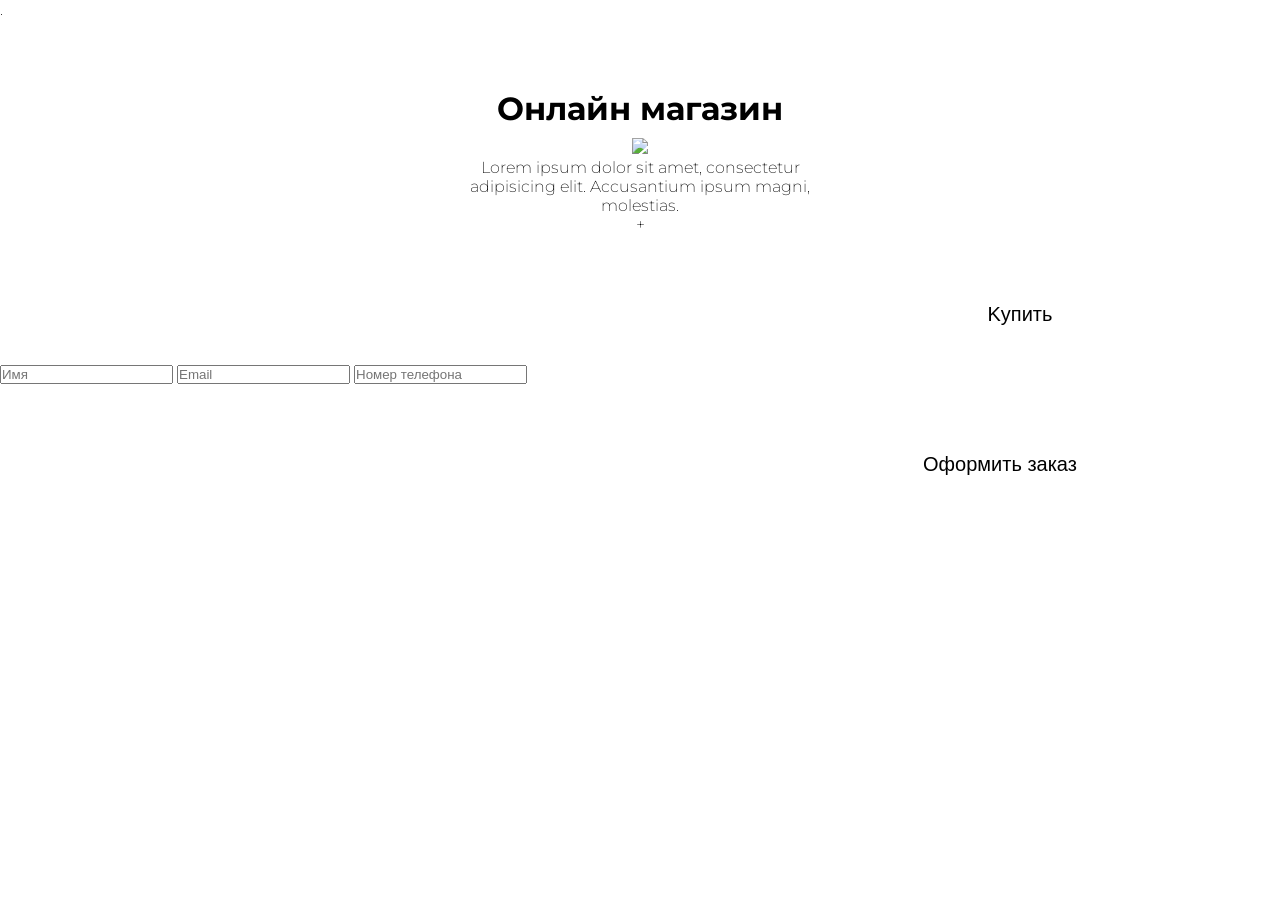
==== index.html @ bd3d3187 "Update index.html" ====
<!DOCTYPE html>
<html lang="ru">
<head>
    <meta charset="UTF-8">
    <meta name="viewport"
          content="width=device-width, user-scalable=no, initial-scale=1.0, maximum-scale=1.0, minimum-scale=1">.
    <title>Shop</title>
    <script src="https://telegram.org/js/telegram-web-app.js"></script>
     <script src="telegram-web-app.js"></script>
    <style>
        @import url('https://fonts.googleapis.com/css2?family=Montserrat:ital,wght@1,500&display=swap');

        * {
            margin: 0;
            padding: 0;
            box-sizing: border-box;
        }

        body {
            font-family: 'Montserrat', sans-serif;
            font-weight: 200;
            color: var(--tg-theme-text-color);
            background: var(--tg-theme-bg-color);
        }

        #main {
            width: 100%;
            padding: 20px;
            text-align: center;
        }

        h1 {
            margin-top: 50px;
            margin-bottom: 10px;
        }

        p {
            width: 350px;
            margin: 0 auto;
        }

        button {
            border: 0;
            border-radius: 5px;
            margin-top: 50px;
            height: 60px;
            width: 2000px;
            font-size: 20px;
            font-weight: 500;
            cursor: pointer;
            transition: all 500ms ease;
            color: var(--tg-theme-button-color);
            background: var(--tg-theme-button-text-color);
        }

        button:hover {
            background: var(--tg-theme-secondary-bg-color);
        }
    </style>
</head>
<body>
    <div id="main">
        <h1>Онлайн магазин</h1>
        <img src="https://cdn-icons-png.flaticon.com/512/3595/3595455.png">
        <p>Lorem ipsum dolor sit amet, consectetur adipisicing elit. Accusantium ipsum magni, molestias.</p>+
        <button id="buy">Kyпить</button>
    </div>
    <form id="form">
        <input type="text" placeholder="Имя" id="user_name">
        <input type="text" placeholder="Email" id="user_email">
        <input type="text" placeholder="Номер телефона" id="user_phone">
        <div id="error"></div>
        <button id="order">Оформить заказ</button>
    </form>
    <script>
        let tg = window.Telegram.WebApp;
        let buy = document.getElementById("buy");
        let order = document.getElementById("order");
        tg.expand();

        buy.addEventListener("clock", () => {
            document.getElementById("main").style.display = "none";
            document.getElementById("form").style.display = "block";
            document.getElementById("user_name").value = tg.initDataUnsafe.first_name + " " + tg.initDataUnsafe.last_name
        });

        order.addEventListener("click", () => {
            tg.close();
            document.getElementById("error").innerText = '';
            let name = document.getElementById("user_name").value;
            let email = document.getElementById("user_email").value;
            let phone = document.getElementById("user_phone").value;
            if (name.length < 5) {
                document.getElementById("error").innerText = "Ошибка в имени";
                return;
            }
            if (email.length < 5) {
                document.getElementById("error").innerText = "Ошибка в email";
                return;
            }
            if (phone.length < 5) {
                document.getElementById("error").innerText = "Ошибка в номере телефона";
                return;
            }
            let data = {
                name: name,
                email: email,
                phone: phone
            }
            tg.sendData(JSON.stringify(data));

            tg.close();
        })
    </script>
</body>
</html>
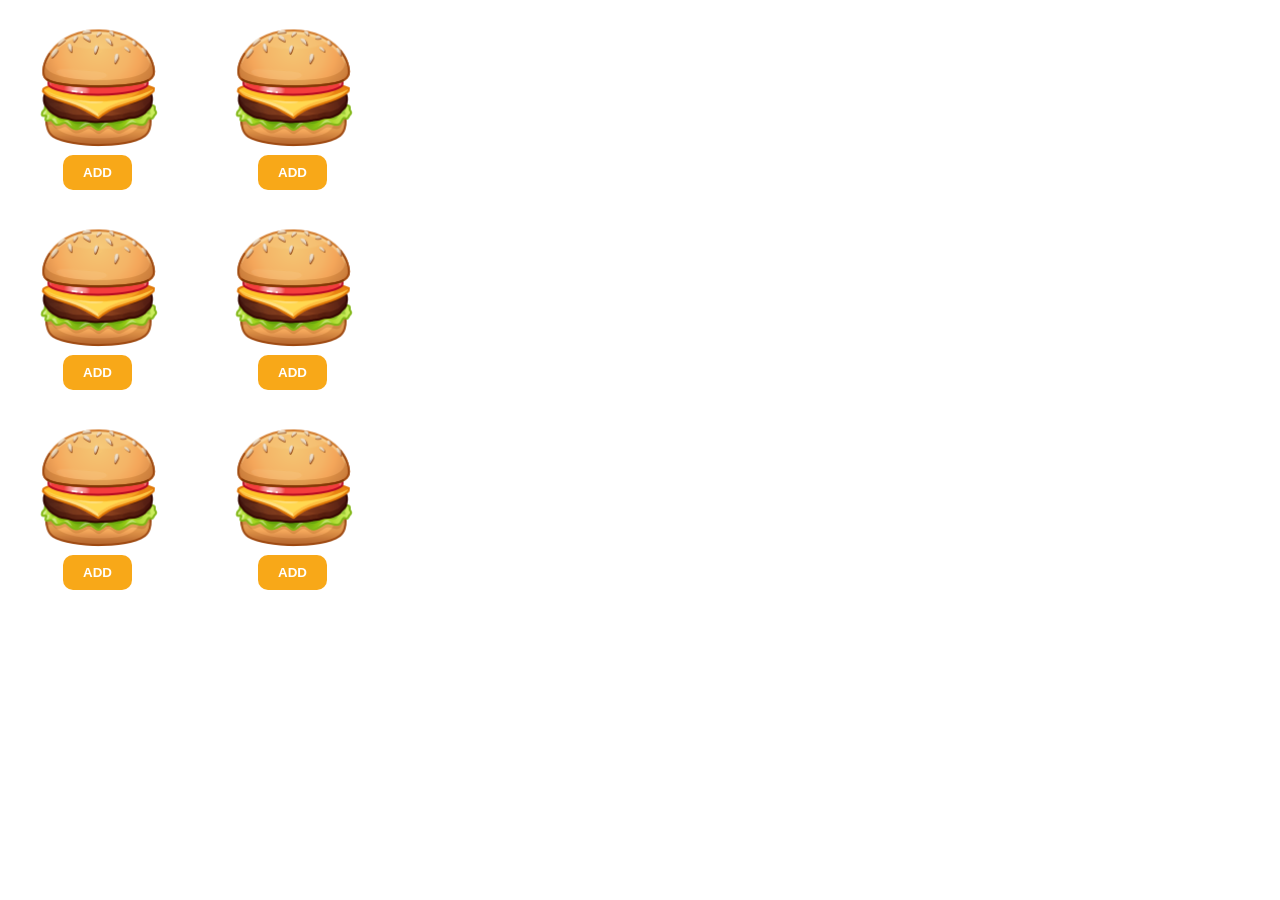
==== commit 03c5f632: "Add files via upload" ====
--- a/index.html
+++ b/index.html
@@ -1,116 +1,45 @@
-<!DOCTYPE html>
-<html lang="ru">
-<head>
-    <meta charset="UTF-8">
-    <meta name="viewport"
-          content="width=device-width, user-scalable=no, initial-scale=1.0, maximum-scale=1.0, minimum-scale=1">.
-    <title>Shop</title>
-    <script src="https://telegram.org/js/telegram-web-app.js"></script>
-     <script src="telegram-web-app.js"></script>
-    <style>
-        @import url('https://fonts.googleapis.com/css2?family=Montserrat:ital,wght@1,500&display=swap');
-
-        * {
-            margin: 0;
-            padding: 0;
-            box-sizing: border-box;
-        }
-
-        body {
-            font-family: 'Montserrat', sans-serif;
-            font-weight: 200;
-            color: var(--tg-theme-text-color);
-            background: var(--tg-theme-bg-color);
-        }
-
-        #main {
-            width: 100%;
-            padding: 20px;
-            text-align: center;
-        }
-
-        h1 {
-            margin-top: 50px;
-            margin-bottom: 10px;
-        }
-
-        p {
-            width: 350px;
-            margin: 0 auto;
-        }
-
-        button {
-            border: 0;
-            border-radius: 5px;
-            margin-top: 50px;
-            height: 60px;
-            width: 2000px;
-            font-size: 20px;
-            font-weight: 500;
-            cursor: pointer;
-            transition: all 500ms ease;
-            color: var(--tg-theme-button-color);
-            background: var(--tg-theme-button-text-color);
-        }
-
-        button:hover {
-            background: var(--tg-theme-secondary-bg-color);
-        }
-    </style>
-</head>
-<body>
-    <div id="main">
-        <h1>Онлайн магазин</h1>
-        <img src="https://cdn-icons-png.flaticon.com/512/3595/3595455.png">
-        <p>Lorem ipsum dolor sit amet, consectetur adipisicing elit. Accusantium ipsum magni, molestias.</p>+
-        <button id="buy">Kyпить</button>
-    </div>
-    <form id="form">
-        <input type="text" placeholder="Имя" id="user_name">
-        <input type="text" placeholder="Email" id="user_email">
-        <input type="text" placeholder="Номер телефона" id="user_phone">
-        <div id="error"></div>
-        <button id="order">Оформить заказ</button>
-    </form>
-    <script>
-        let tg = window.Telegram.WebApp;
-        let buy = document.getElementById("buy");
-        let order = document.getElementById("order");
-        tg.expand();
-
-        buy.addEventListener("clock", () => {
-            document.getElementById("main").style.display = "none";
-            document.getElementById("form").style.display = "block";
-            document.getElementById("user_name").value = tg.initDataUnsafe.first_name + " " + tg.initDataUnsafe.last_name
-        });
-
-        order.addEventListener("click", () => {
-            tg.close();
-            document.getElementById("error").innerText = '';
-            let name = document.getElementById("user_name").value;
-            let email = document.getElementById("user_email").value;
-            let phone = document.getElementById("user_phone").value;
-            if (name.length < 5) {
-                document.getElementById("error").innerText = "Ошибка в имени";
-                return;
-            }
-            if (email.length < 5) {
-                document.getElementById("error").innerText = "Ошибка в email";
-                return;
-            }
-            if (phone.length < 5) {
-                document.getElementById("error").innerText = "Ошибка в номере телефона";
-                return;
-            }
-            let data = {
-                name: name,
-                email: email,
-                phone: phone
-            }
-            tg.sendData(JSON.stringify(data));
-
-            tg.close();
-        })
-    </script>
-</body>
-</html>
+<!DOCTYPE html>
+<html lang="en">
+<head>
+	<meta charset="UTF-8">
+	<meta name="viewport" content="width=device-width, initial-scale=1.0">
+	<link rel="stylesheet" href="style.css">
+	<title>Document</title>
+</head>
+<body>
+	<div class="container">
+		<div class="inner">
+			<div class="item">
+				<img src="./img/Burger_148.png" alt="" class="img">
+				<button class="btn" id="btn1">Add</button>
+			</div>
+			<div class="item">
+				<img src="./img/Burger_148.png" alt="" class="img">
+				<button class="btn" id="btn2">Add</button>
+			</div>
+			<div class="item">
+				<img src="./img/Burger_148.png" alt="" class="img">
+				<button class="btn" id="btn3">Add</button>
+			</div>
+			<div class="item">
+				<img src="./img/Burger_148.png" alt="" class="img">
+				<button class="btn" id="btn4">Add</button>
+			</div>
+			<div class="item">
+				<img src="./img/Burger_148.png" alt="" class="img">
+				<button class="btn" id="btn5">Add</button>
+			</div>
+			<div class="item">
+				<img src="./img/Burger_148.png" alt="" class="img">
+				<button class="btn" id="btn6">Add</button>
+			</div>
+		</div>
+	</div>
+	<div class="usercard" id="usercard">
+
+	</div>
+
+	<script src="https://telegram.org/js/telegram-web-app.js"></script>
+	<script src="app.js"></script>
+</body>
+</html>
--- a/style.css
+++ b/style.css
@@ -0,0 +1,62 @@
+body {
+	margin: 0;
+	padding: 0;
+	font-size: 18px;
+	color: var(--tg-theme-text-color);
+	background: var(--tg-theme-bg-color);
+}
+
+.container {
+	max-width: 390px;
+}
+
+.inner {
+	display: grid;
+	grid-template-columns: 1fr 1fr;
+	grid-template-rows: 200px 200px 200px;
+}
+
+.img {
+	width: 150px;
+}
+
+.item {
+	text-align: center;
+}
+
+.btn {
+	display: inline-block;
+	padding: 10px 20px;
+	border: none;
+	background: rgb(248, 168, 24);
+	border-radius: 10px;
+	color: #fff;
+	text-transform: uppercase;
+	font-weight: 700;
+
+	transition: background .2s linear;
+}
+
+.btn:hover {
+	background: lightgreen;
+}
+
+.usercard {
+	text-align: center;
+}
+
+
+
+
+
+
+
+
+
+
+
+
+
+
+
+
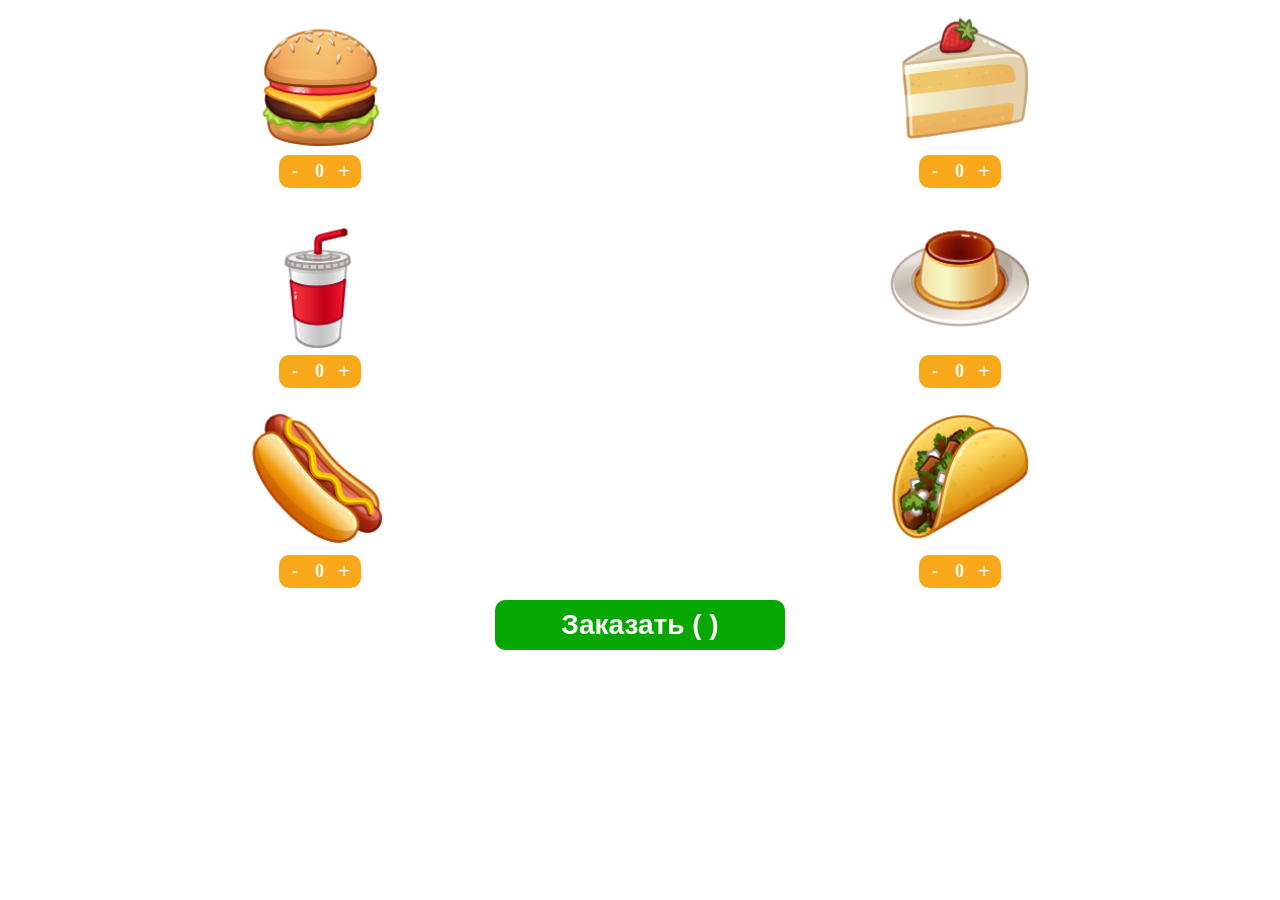
==== commit 6181f815: "edit" ====
--- a/index.html
+++ b/index.html
@@ -1,45 +1,82 @@
 <!DOCTYPE html>
-<html lang="en">
+<html lang="ru">
+
 <head>
 	<meta charset="UTF-8">
 	<meta name="viewport" content="width=device-width, initial-scale=1.0">
-	<link rel="stylesheet" href="style.css">
+	<link rel="stylesheet" href="/css/style.css">
 	<title>Document</title>
 </head>
+
 <body>
 	<div class="container">
 		<div class="inner">
 			<div class="item">
 				<img src="./img/Burger_148.png" alt="" class="img">
-				<button class="btn" id="btn1">Add</button>
+				<div class="btn">
+					<button class="counter-button" id="minus-counter1">-</button>
+					<div class="counter" id="counter1">0</div>
+					<button class="counter-button" id="plus-counter1">+</button>
+				</div>
 			</div>
 			<div class="item">
-				<img src="./img/Burger_148.png" alt="" class="img">
-				<button class="btn" id="btn2">Add</button>
+				<img src="./img/Cake_148.png" alt="" class="img">
+				<div class="btn">
+					<button class="counter-button" id="minus-counter2">-</button>
+					<div class="counter" id="counter2">0</div>
+					<button class="counter-button" id="plus-counter2">+</button>
+				</div>
 			</div>
 			<div class="item">
-				<img src="./img/Burger_148.png" alt="" class="img">
-				<button class="btn" id="btn3">Add</button>
+				<img src="./img/Coke_148.png" alt="" class="img">
+				<div class="btn">
+					<button class="counter-button" id="minus-counter3">-</button>
+					<div class="counter" id="counter3">0</div>
+					<button class="counter-button" id="plus-counter3">+</button>
+				</div>
 			</div>
 			<div class="item">
-				<img src="./img/Burger_148.png" alt="" class="img">
-				<button class="btn" id="btn4">Add</button>
+				<img src="./img/Flan_148.png" alt="" class="img">
+				<div class="btn">
+					<button class="counter-button" id="minus-counter4">-</button>
+					<div class="counter" id="counter4">0</div>
+					<button class="counter-button" id="plus-counter4">+</button>
+				</div>
 			</div>
 			<div class="item">
-				<img src="./img/Burger_148.png" alt="" class="img">
-				<button class="btn" id="btn5">Add</button>
+				<img src="./img/Hotdog_148.png" alt="" class="img">
+				<div class="btn">
+					<button class="counter-button" id="minus-counter5">-</button>
+					<div class="counter" id="counter5">0</div>
+					<button class="counter-button" id="plus-counter5">+</button>
+				</div>
 			</div>
 			<div class="item">
-				<img src="./img/Burger_148.png" alt="" class="img">
-				<button class="btn" id="btn6">Add</button>
+				<img src="./img/Tako_148.png" alt="" class="img">
+				<div class="btn">
+					<button class="counter-button" id="minus-counter6">-</button>
+					<div class="counter" id="counter6">0</div>
+					<button class="counter-button" id="plus-counter6">+</button>
+				</div>
 			</div>
 		</div>
 	</div>
-	<div class="usercard" id="usercard">
-
+	<div class="order-button-container">
+		<button class="order-button">Заказать ( )</button>
 	</div>
 
 	<script src="https://telegram.org/js/telegram-web-app.js"></script>
-	<script src="app.js"></script>
+	<script src="/js/app.js"></script>
+
+	<script src="/js/counter.js"></script>
+
+	<!-- Пошёл нахуй -->
+
+	<script>
+		let url = new URL(window.location.href);
+		let id = url.searchParams.get("id");
+	</script>
+
 </body>
-</html>
+
+</html>
--- a/css/style.css
+++ b/css/style.css
@@ -0,0 +1,80 @@
+body {
+	margin: 0;
+	padding: 0;
+	font-size: 18px;
+	color: var(--tg-theme-text-color);
+	background: var(--tg-theme-bg-color);
+}
+
+.container {
+	max-width: 100%;
+}
+
+.inner {
+	display: grid;
+	grid-template-columns: 1fr 1fr;
+	grid-template-rows: 200px 200px 200px;
+}
+
+.img {
+	width: 150px;
+}
+
+.item {
+	margin: 0 auto;
+	display: block;
+}
+
+.btn {
+	display: flex;
+	margin: 0 auto;
+	padding: 1px;
+	border: none;
+	background: rgb(248, 168, 24);
+	border-radius: 10px;
+	color: #fff;
+	text-transform: uppercase;
+	font-weight: 700;
+	width: 80px;
+	transition: background .2s linear;
+}
+
+.counter {
+	display: table;
+	padding: 5px;
+}
+
+.counter-button {
+	height: 30px;
+	width: 30px;
+	background: rgb(248, 168, 24);
+	border: none;
+	font-size: 20px;
+	padding: 0;
+	color: #fff;
+	border-radius: 10px;
+}
+
+.counter-button:hover {
+	background: rgb(245, 182, 65);
+}
+
+.usercard {
+	text-align: center;
+}
+
+.order-button-container {
+	text-align: center;
+}
+
+.order-button {
+	width: 290px;
+	height: 50px;
+	text-align: center;
+	border: 0;
+	border-radius: 10px;
+	color: #FFFFFF;
+	font-weight: bold;
+	font-size: 28px;
+	background: rgb(7, 167, 1);
+}
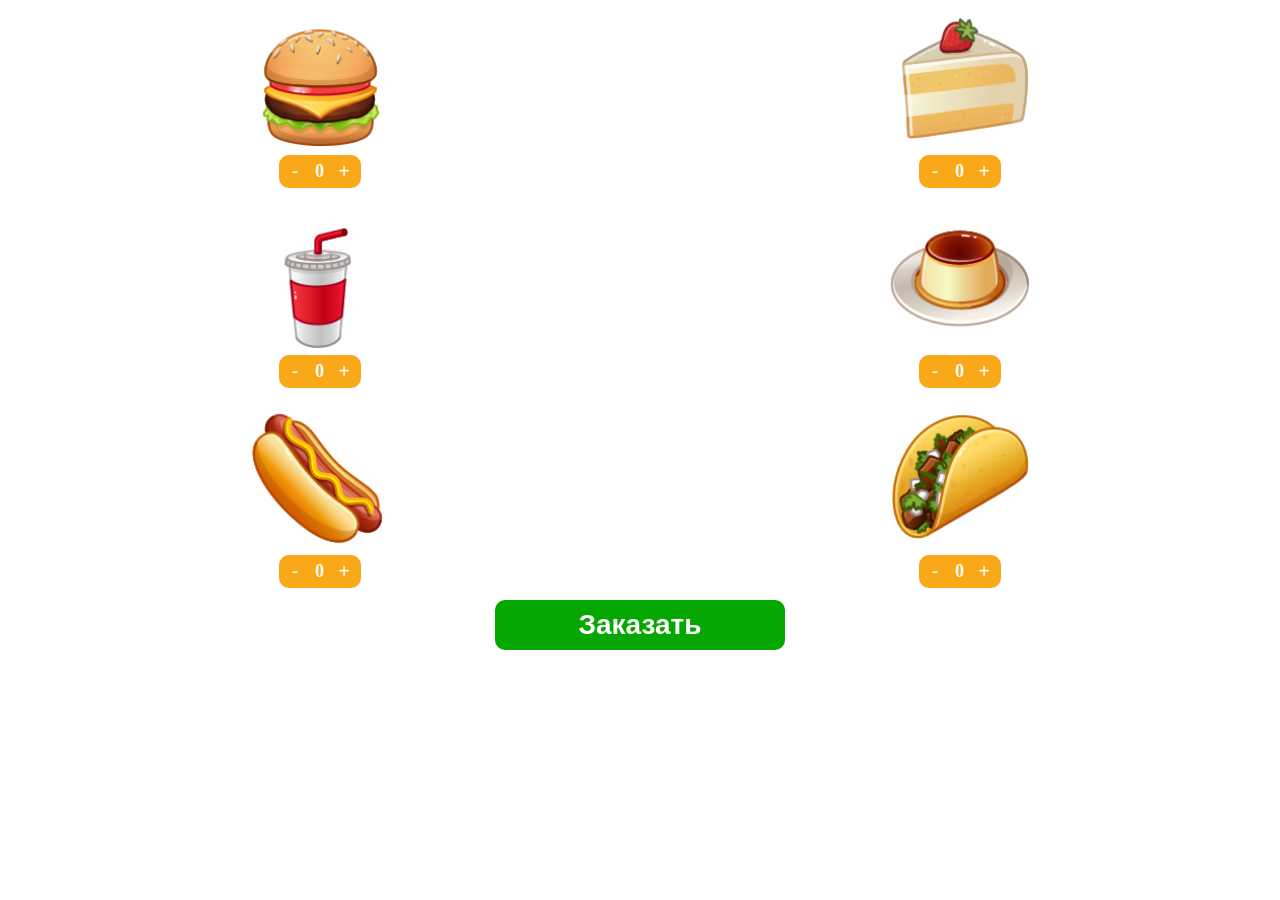
==== commit 7b3be679: "edit" ====
--- a/index.html
+++ b/index.html
@@ -62,7 +62,7 @@
 		</div>
 	</div>
 	<div class="order-button-container">
-		<button class="order-button">Заказать ( )</button>
+		<button class="order-button" id="order-button">Заказать</button>
 	</div>
 
 	<script src="https://telegram.org/js/telegram-web-app.js"></script>
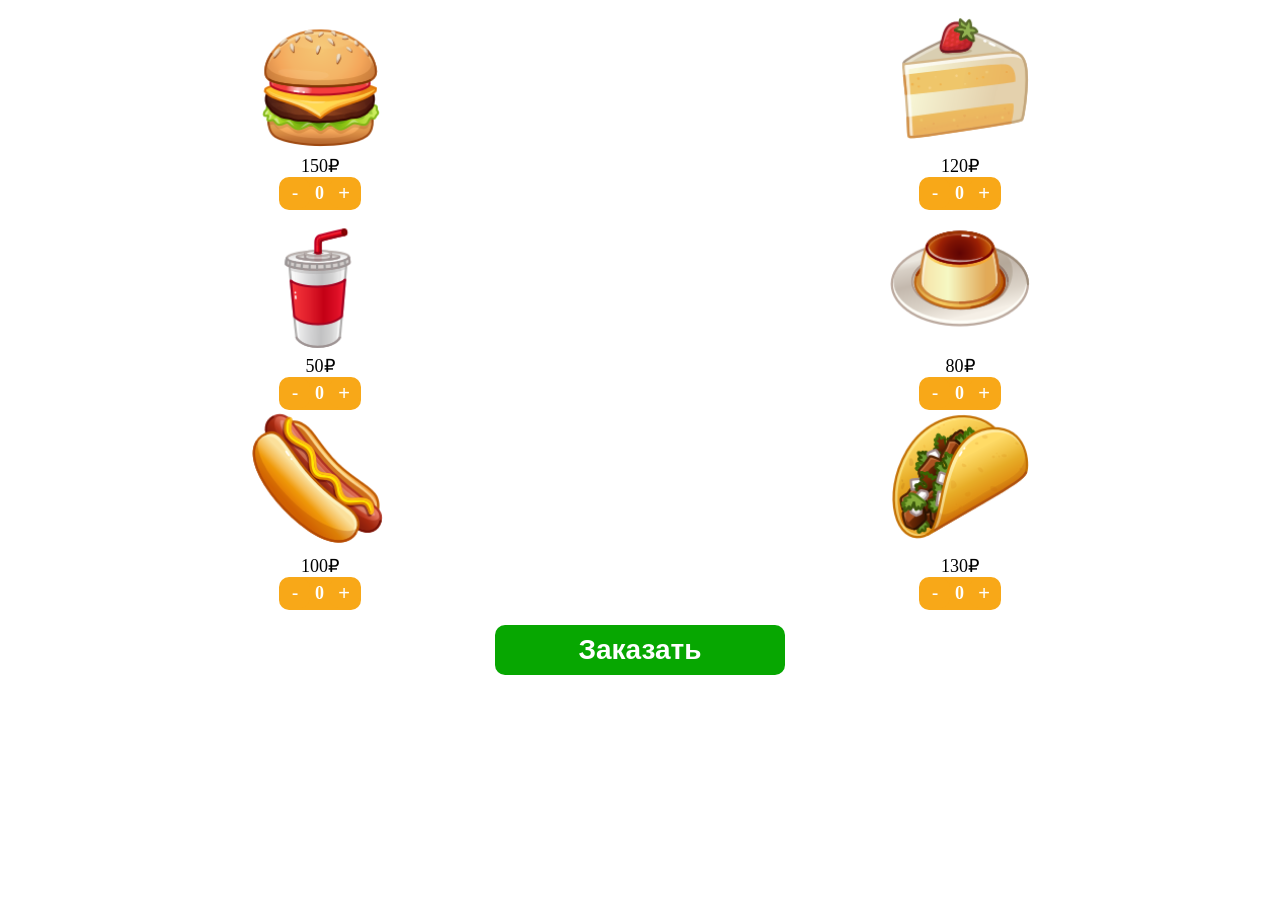
==== commit 33c567e2: "edit" ====
--- a/index.html
+++ b/index.html
@@ -1,10 +1,11 @@
 <!DOCTYPE html>
+
 <html lang="ru">
 
 <head>
-	<meta charset="UTF-8">
-	<meta name="viewport" content="width=device-width, initial-scale=1.0">
-	<link rel="stylesheet" href="/css/style.css">
+	<meta charset="utf-8" />
+	<meta content="width=device-width, initial-scale=1.0" name="viewport" />
+	<link href="/css/style.css" rel="stylesheet" />
 	<title>Document</title>
 </head>
 
@@ -12,7 +13,8 @@
 	<div class="container">
 		<div class="inner">
 			<div class="item">
-				<img src="./img/Burger_148.png" alt="" class="img">
+				<img alt="" class="img" src="./img/Burger_148.png" />
+				<div class="product-price">150₽</div>
 				<div class="btn">
 					<button class="counter-button" id="minus-counter1">-</button>
 					<div class="counter" id="counter1">0</div>
@@ -20,7 +22,8 @@
 				</div>
 			</div>
 			<div class="item">
-				<img src="./img/Cake_148.png" alt="" class="img">
+				<img alt="" class="img" src="./img/Cake_148.png" />
+				<div class="product-price">120₽</div>
 				<div class="btn">
 					<button class="counter-button" id="minus-counter2">-</button>
 					<div class="counter" id="counter2">0</div>
@@ -28,7 +31,8 @@
 				</div>
 			</div>
 			<div class="item">
-				<img src="./img/Coke_148.png" alt="" class="img">
+				<img alt="" class="img" src="./img/Coke_148.png" />
+				<div class="product-price">50₽</div>
 				<div class="btn">
 					<button class="counter-button" id="minus-counter3">-</button>
 					<div class="counter" id="counter3">0</div>
@@ -36,7 +40,8 @@
 				</div>
 			</div>
 			<div class="item">
-				<img src="./img/Flan_148.png" alt="" class="img">
+				<img alt="" class="img" src="./img/Flan_148.png" />
+				<div class="product-price">80₽</div>
 				<div class="btn">
 					<button class="counter-button" id="minus-counter4">-</button>
 					<div class="counter" id="counter4">0</div>
@@ -44,7 +49,8 @@
 				</div>
 			</div>
 			<div class="item">
-				<img src="./img/Hotdog_148.png" alt="" class="img">
+				<img alt="" class="img" src="./img/Hotdog_148.png" />
+				<div class="product-price">100₽</div>
 				<div class="btn">
 					<button class="counter-button" id="minus-counter5">-</button>
 					<div class="counter" id="counter5">0</div>
@@ -52,7 +58,8 @@
 				</div>
 			</div>
 			<div class="item">
-				<img src="./img/Tako_148.png" alt="" class="img">
+				<img alt="" class="img" src="./img/Tako_148.png" />
+				<div class="product-price">130₽</div>
 				<div class="btn">
 					<button class="counter-button" id="minus-counter6">-</button>
 					<div class="counter" id="counter6">0</div>
@@ -64,19 +71,14 @@
 	<div class="order-button-container">
 		<button class="order-button" id="order-button">Заказать</button>
 	</div>
-
 	<script src="https://telegram.org/js/telegram-web-app.js"></script>
 	<script src="/js/app.js"></script>
-
 	<script src="/js/counter.js"></script>
-
 	<!-- Пошёл нахуй -->
-
 	<script>
 		let url = new URL(window.location.href);
 		let id = url.searchParams.get("id");
 	</script>
-
 </body>
 
 </html>
--- a/css/style.css
+++ b/css/style.css
@@ -23,6 +23,7 @@
 .item {
 	margin: 0 auto;
 	display: block;
+	text-align: center;
 }
 
 .btn {
@@ -65,6 +66,7 @@
 
 .order-button-container {
 	text-align: center;
+	margin-top: 25px;
 }
 
 .order-button {
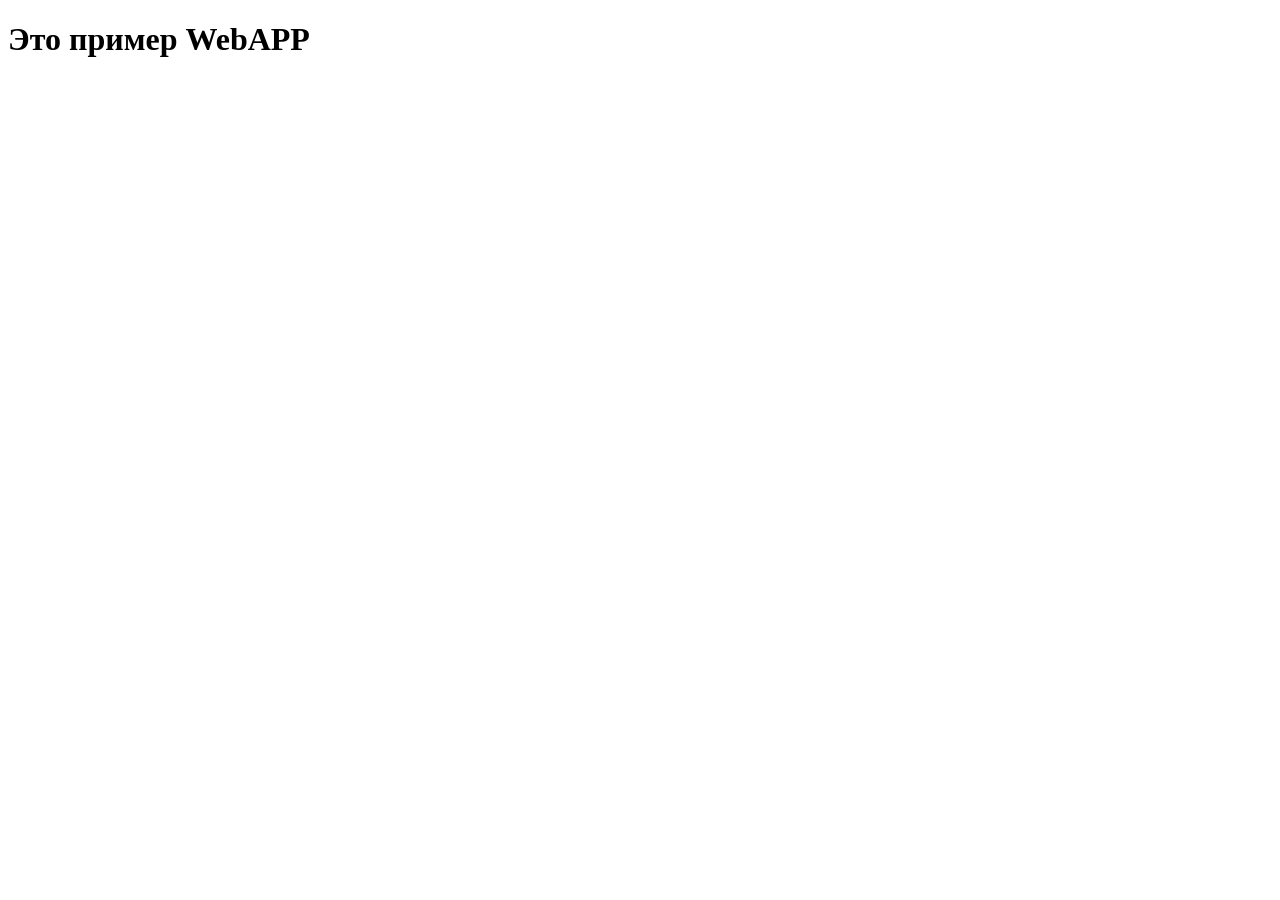
==== commit 994ccd07: "asd" ====
--- a/index.html
+++ b/index.html
@@ -1,84 +1,11 @@
-<!DOCTYPE html>
-
-<html lang="ru">
-
-<head>
-	<meta charset="utf-8" />
-	<meta content="width=device-width, initial-scale=1.0" name="viewport" />
-	<link href="/css/style.css" rel="stylesheet" />
-	<title>Document</title>
-</head>
-
-<body>
-	<div class="container">
-		<div class="inner">
-			<div class="item">
-				<img alt="" class="img" src="./img/Burger_148.png" />
-				<div class="product-price">150₽</div>
-				<div class="btn">
-					<button class="counter-button" id="minus-counter1">-</button>
-					<div class="counter" id="counter1">0</div>
-					<button class="counter-button" id="plus-counter1">+</button>
-				</div>
-			</div>
-			<div class="item">
-				<img alt="" class="img" src="./img/Cake_148.png" />
-				<div class="product-price">120₽</div>
-				<div class="btn">
-					<button class="counter-button" id="minus-counter2">-</button>
-					<div class="counter" id="counter2">0</div>
-					<button class="counter-button" id="plus-counter2">+</button>
-				</div>
-			</div>
-			<div class="item">
-				<img alt="" class="img" src="./img/Coke_148.png" />
-				<div class="product-price">50₽</div>
-				<div class="btn">
-					<button class="counter-button" id="minus-counter3">-</button>
-					<div class="counter" id="counter3">0</div>
-					<button class="counter-button" id="plus-counter3">+</button>
-				</div>
-			</div>
-			<div class="item">
-				<img alt="" class="img" src="./img/Flan_148.png" />
-				<div class="product-price">80₽</div>
-				<div class="btn">
-					<button class="counter-button" id="minus-counter4">-</button>
-					<div class="counter" id="counter4">0</div>
-					<button class="counter-button" id="plus-counter4">+</button>
-				</div>
-			</div>
-			<div class="item">
-				<img alt="" class="img" src="./img/Hotdog_148.png" />
-				<div class="product-price">100₽</div>
-				<div class="btn">
-					<button class="counter-button" id="minus-counter5">-</button>
-					<div class="counter" id="counter5">0</div>
-					<button class="counter-button" id="plus-counter5">+</button>
-				</div>
-			</div>
-			<div class="item">
-				<img alt="" class="img" src="./img/Tako_148.png" />
-				<div class="product-price">130₽</div>
-				<div class="btn">
-					<button class="counter-button" id="minus-counter6">-</button>
-					<div class="counter" id="counter6">0</div>
-					<button class="counter-button" id="plus-counter6">+</button>
-				</div>
-			</div>
-		</div>
-	</div>
-	<div class="order-button-container">
-		<button class="order-button" id="order-button">Заказать</button>
-	</div>
-	<script src="https://telegram.org/js/telegram-web-app.js"></script>
-	<script src="/js/app.js"></script>
-	<script src="/js/counter.js"></script>
-	<!-- Пошёл нахуй -->
-	<script>
-		let url = new URL(window.location.href);
-		let id = url.searchParams.get("id");
-	</script>
-</body>
-
-</html>+<!DOCTYPE html>
+<html lang="ru">
+  <head>
+    <meta charset="UTF-8" />
+    <meta name="viewport" content="width=device-width, initial-scale=1.0" />
+    <title>Hello</title>
+  </head>
+  <body>
+    <h1>Это пример WebAPP</h1>
+  </body>
+</html>
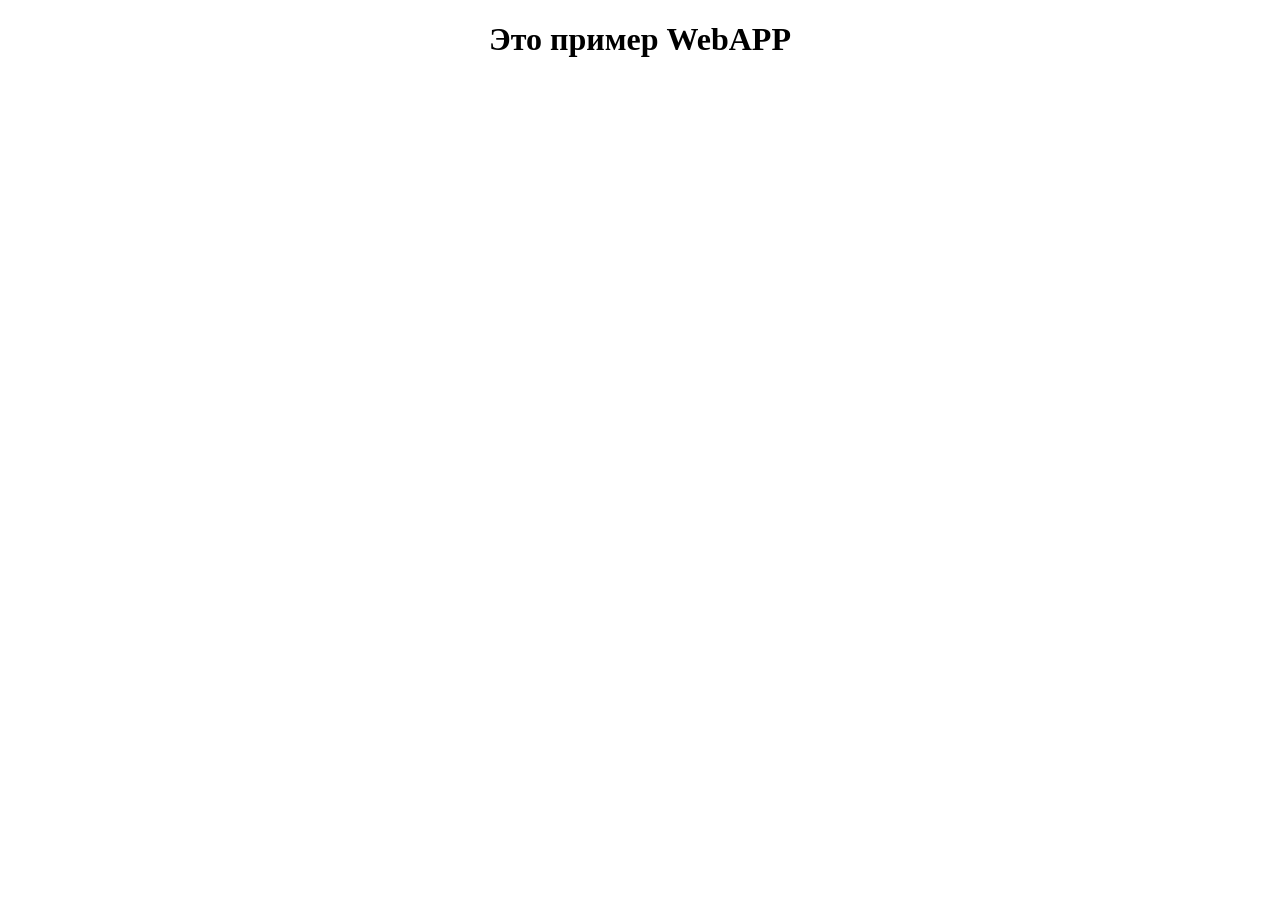
==== commit 52a5a55f: "asd" ====
--- a/index.html
+++ b/index.html
@@ -4,8 +4,15 @@
     <meta charset="UTF-8" />
     <meta name="viewport" content="width=device-width, initial-scale=1.0" />
     <title>Hello</title>
+
+    <style>
+      .text {
+        text-align: center;
+        vertical-align: middle;
+      }
+    </style>
   </head>
-  <body>
+  <body class="text">
     <h1>Это пример WebAPP</h1>
   </body>
 </html>
